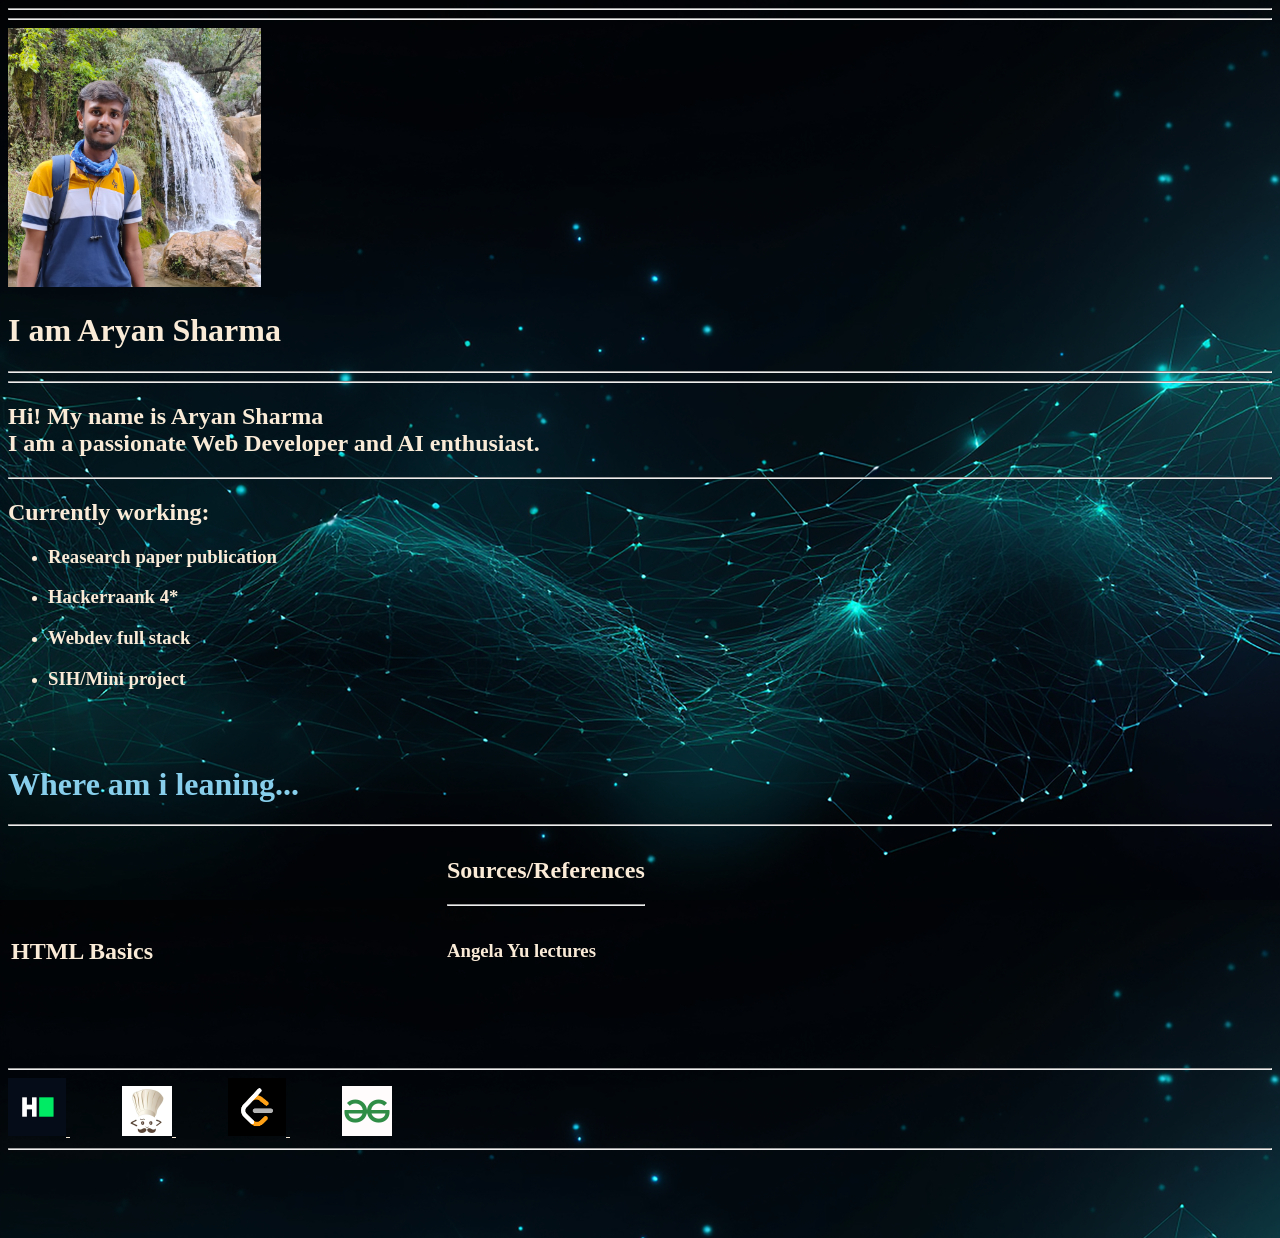
==== index.html @ 07d0f3e6 "Add files via upload" ====
<!DOCTYPE html>
<html lang="en">
<head>
    <meta charset="UTF-8">
    <meta name="viewport" content="width=device-width, initial-scale=1.0">
    <title>Portfolio</title>
        <link rel="stylesheet" href="./style.css" />
</head>
<body background="./assets/images/background.jpg">
    <hr />
    <hr />
<img src="./assets/images/profile photo.jpg" srcset="./assets/images/profile photo.jpg" width="253" height="259" alt="Profile photo"/>
    <h1>I am Aryan Sharma</h1>
    <hr />
    <hr />
    <h2>Hi! My name is Aryan Sharma<br />
        I am a passionate Web Developer and AI enthusiast.
    </h2>
    <hr />
    <h2>Currently working:<br /></h2>

    <ul>
        <li><h3>Reasearch paper publication</h3></li>
        <li><h3>Hackerraank 4*</h3></li>
        <li><h3>Webdev full stack</h3></li>
        <li><h3>SIH/Mini project</h3></li>
    </ul>
    <br />
    <br />
    <h1 class="red-text">Where am i leaning...</h2>
    <table>
        <tr>
            <th>&nbsp&nbsp&nbsp&nbsp&nbsp&nbsp&nbsp&nbsp&nbsp&nbsp&nbsp&nbsp&nbsp&nbsp&nbsp&nbsp&nbsp&nbsp&nbsp&nbsp&nbsp&nbsp&nbsp&nbsp&nbsp&nbsp&nbsp&nbsp&nbsp&nbsp&nbsp&nbsp&nbsp&nbsp&nbsp&nbsp&nbsp&nbsp&nbsp&nbsp&nbsp&nbsp&nbsp&nbsp&nbsp&nbsp&nbsp&nbsp&nbsp&nbsp&nbsp&nbsp&nbsp&nbsp&nbsp&nbsp&nbsp&nbsp&nbsp&nbsp&nbsp&nbsp&nbsp&nbsp&nbsp&nbsp&nbsp&nbsp&nbsp&nbsp&nbsp&nbsp&nbsp&nbsp&nbsp&nbsp&nbsp&nbsp&nbsp&nbsp&nbsp&nbsp&nbsp&nbsp&nbsp&nbsp&nbsp&nbsp&nbsp&nbsp&nbsp&nbsp&nbsp&nbsp&nbsp&nbsp&nbsp&nbsp&nbsp&nbsp&nbsp&nbsp&nbsp&nbsp&nbsp&nbsp&nbsp&nbsp</th>
            <th>
                <h2>Sources/References</h2>
                <hr />
            </th>

        </tr>
        <tr>
            <td>
                <h2>
                    HTML Basics
                </h2>
            </td>
            <td>
                <h3>
                    Angela Yu lectures
                </h3>
            </td>
        </tr>
        <hr />
    </table>
    <br /><br /><br /><br />
    <hr />
    <!-- Hackerank -->
    <a href="https://www.hackerrank.com/aryanhoney_ar">
        <img src="./assets/images/hackerrank logo.png" width="58" />
    </a>
    &nbsp&nbsp&nbsp&nbsp&nbsp&nbsp&nbsp&nbsp&nbsp&nbsp&nbsp&nbsp
    <!-- Codechef -->
    <a href="https://www.codechef.com/users/iaryann">
        <img src="./assets/images/codecheflogo.jpg" width="50" />
    </a>
    &nbsp&nbsp&nbsp&nbsp&nbsp&nbsp&nbsp&nbsp&nbsp&nbsp&nbsp&nbsp
    <!-- Leetcode -->
    <a href="https://leetcode.com/aryanhoney_ar/">
        <img src="./assets/images/leetcode logo.png" width="58"/>
    </a>
    &nbsp&nbsp&nbsp&nbsp&nbsp&nbsp&nbsp&nbsp&nbsp&nbsp&nbsp&nbsp
    <!-- GFG -->
    <a href="https://auth.geeksforgeeks.org/user/iaryann/?utm_source=geeksforgeeks&utm_medium=my_profile&utm_campaign=auth_user">
        <img src="./assets/images/gfglogo.png" width="50" />
    </a>
    <hr />
    <br /><br /><br /><br />
</body>
</html>
---- style.css ----
*{
    color:antiquewhite;
}
.red-text{
    color:skyblue
}
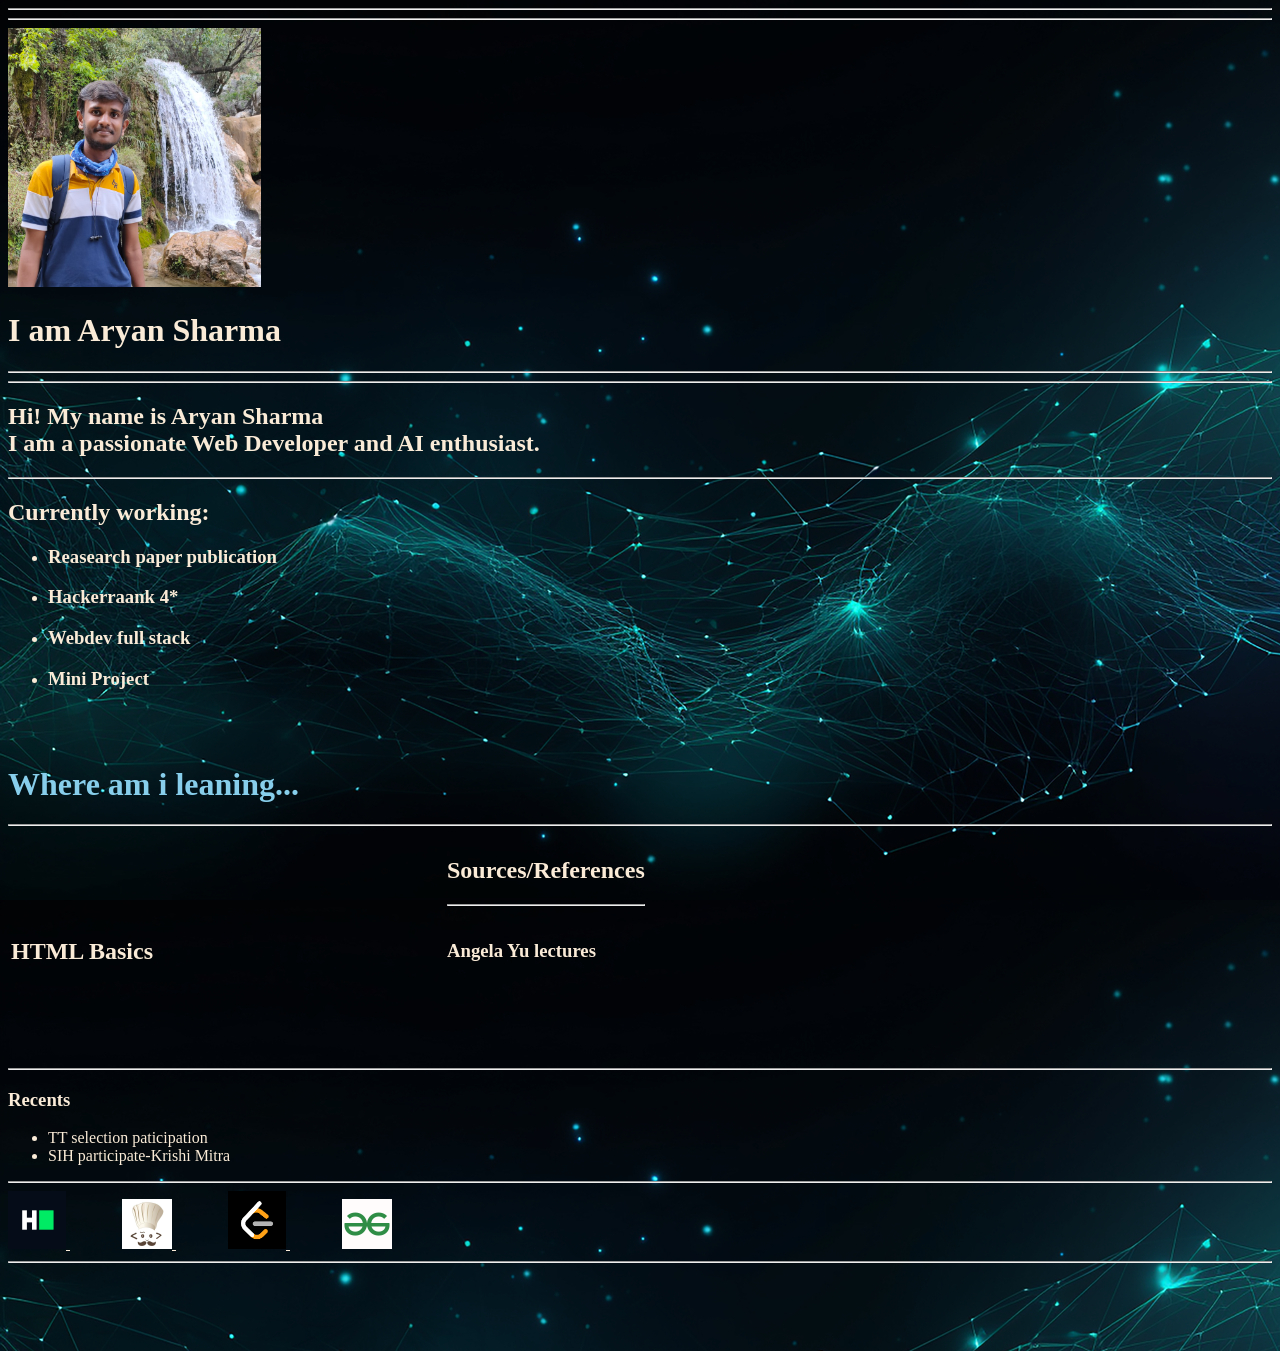
==== commit b57c1606: "Added a recent section" ====
--- a/index.html
+++ b/index.html
@@ -23,7 +23,7 @@
         <li><h3>Reasearch paper publication</h3></li>
         <li><h3>Hackerraank 4*</h3></li>
         <li><h3>Webdev full stack</h3></li>
-        <li><h3>SIH/Mini project</h3></li>
+        <li><h3>Mini Project</h3></li>
     </ul>
     <br />
     <br />
@@ -53,6 +53,12 @@
     </table>
     <br /><br /><br /><br />
     <hr />
+    <h3> Recents</h3>
+    <ul>
+        <li>TT selection paticipation</li>
+        <li>SIH participate-Krishi Mitra</li>
+    </ul>
+    <hr />
     <!-- Hackerank -->
     <a href="https://www.hackerrank.com/aryanhoney_ar">
         <img src="./assets/images/hackerrank logo.png" width="58" />
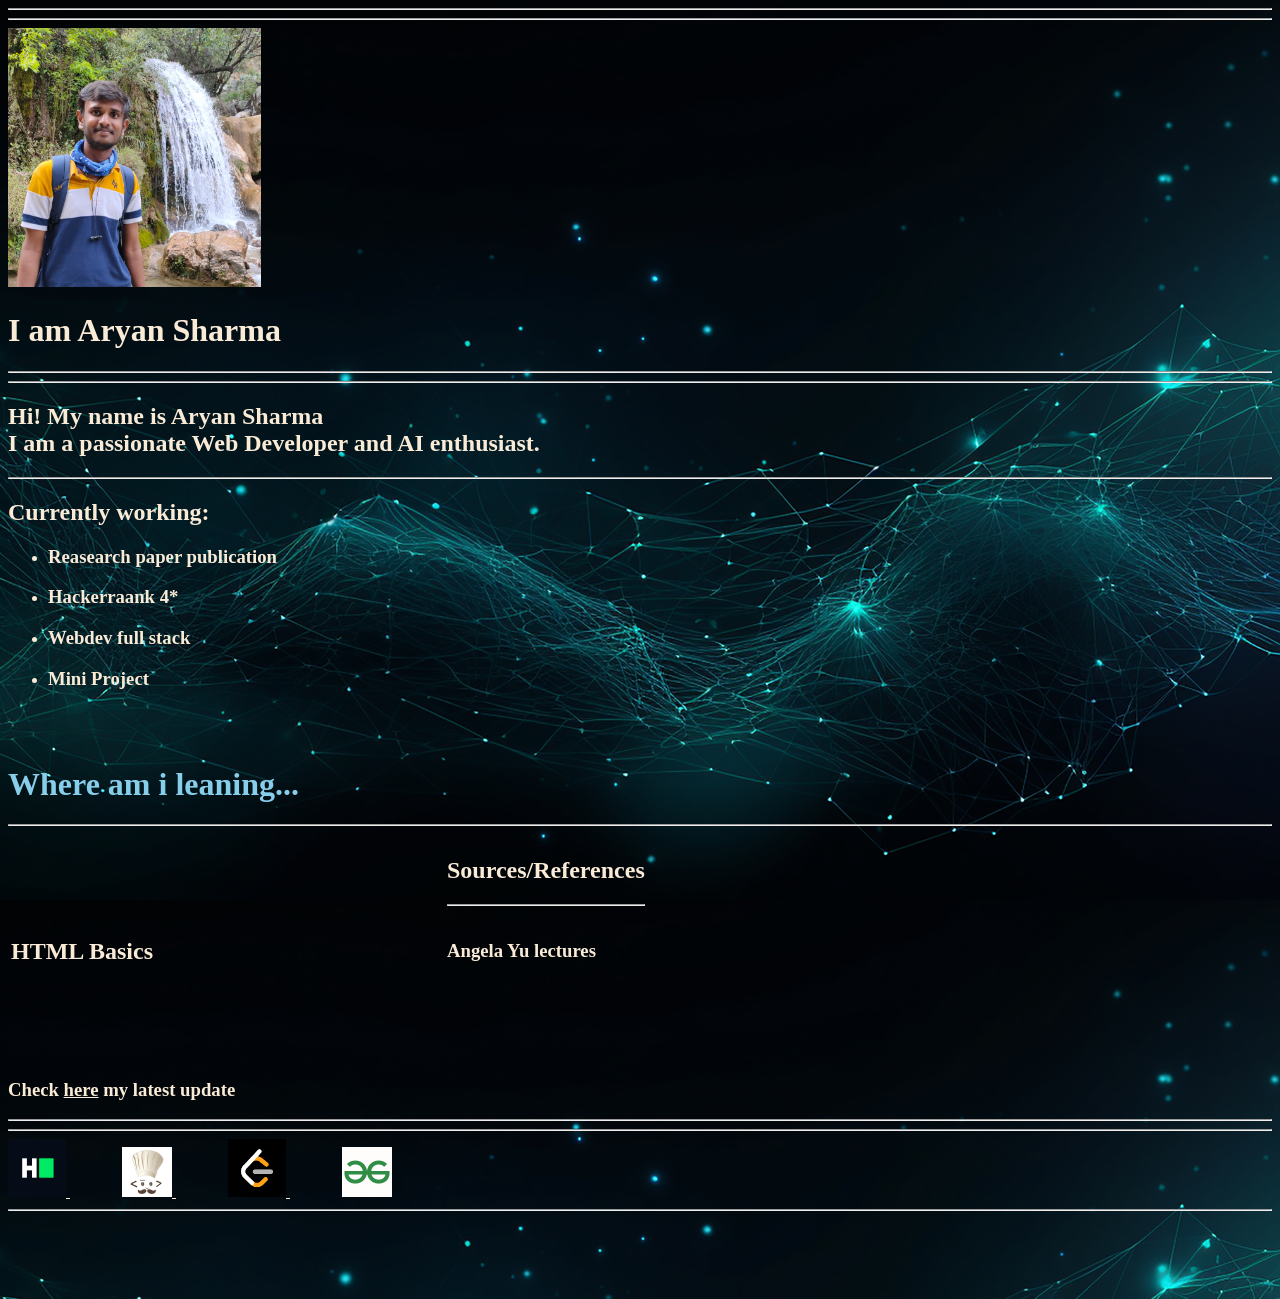
==== commit 864afbe7: "Added recent section as a new page" ====
--- a/index.html
+++ b/index.html
@@ -52,12 +52,11 @@
         <hr />
     </table>
     <br /><br /><br /><br />
+    <h3>
+        Check <a href="./pages/recents.html">here</a> my latest update
+    </h3>
+    
     <hr />
-    <h3> Recents</h3>
-    <ul>
-        <li>TT selection paticipation</li>
-        <li>SIH participate-Krishi Mitra</li>
-    </ul>
     <hr />
     <!-- Hackerank -->
     <a href="https://www.hackerrank.com/aryanhoney_ar">
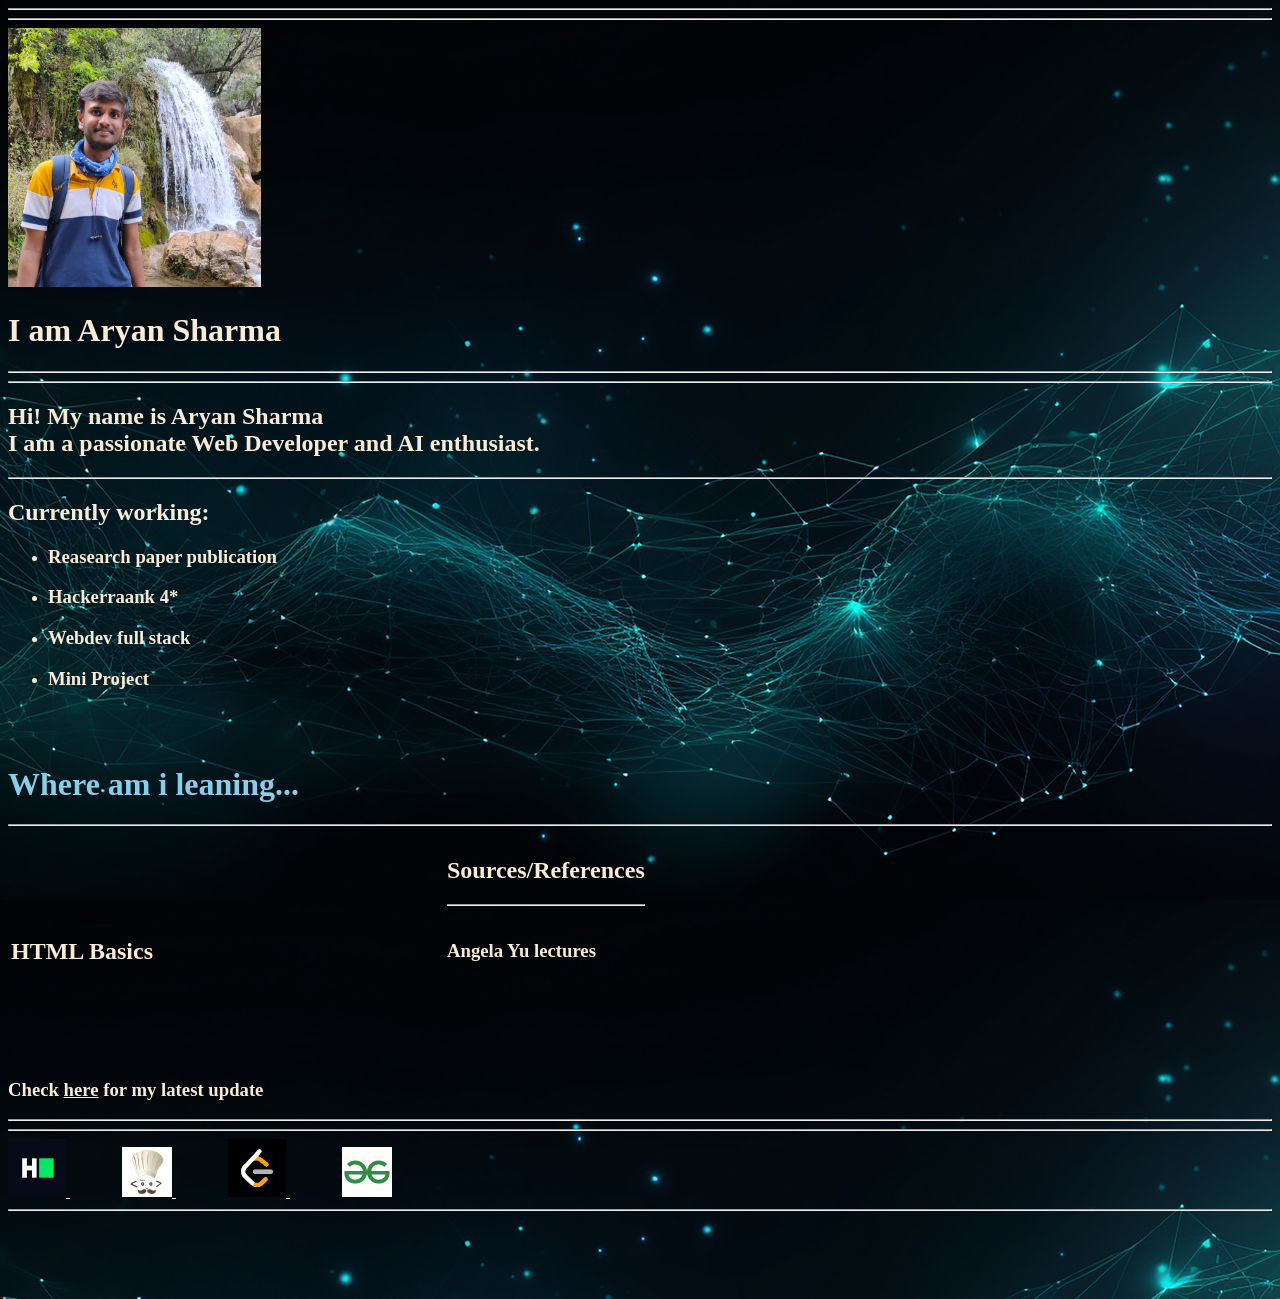
==== commit 39a11ad4: "Corrected a sentence" ====
--- a/index.html
+++ b/index.html
@@ -53,7 +53,7 @@
     </table>
     <br /><br /><br /><br />
     <h3>
-        Check <a href="./pages/recents.html">here</a> my latest update
+        Check <a href="./pages/recents.html">here</a> for my latest update
     </h3>
     
     <hr />
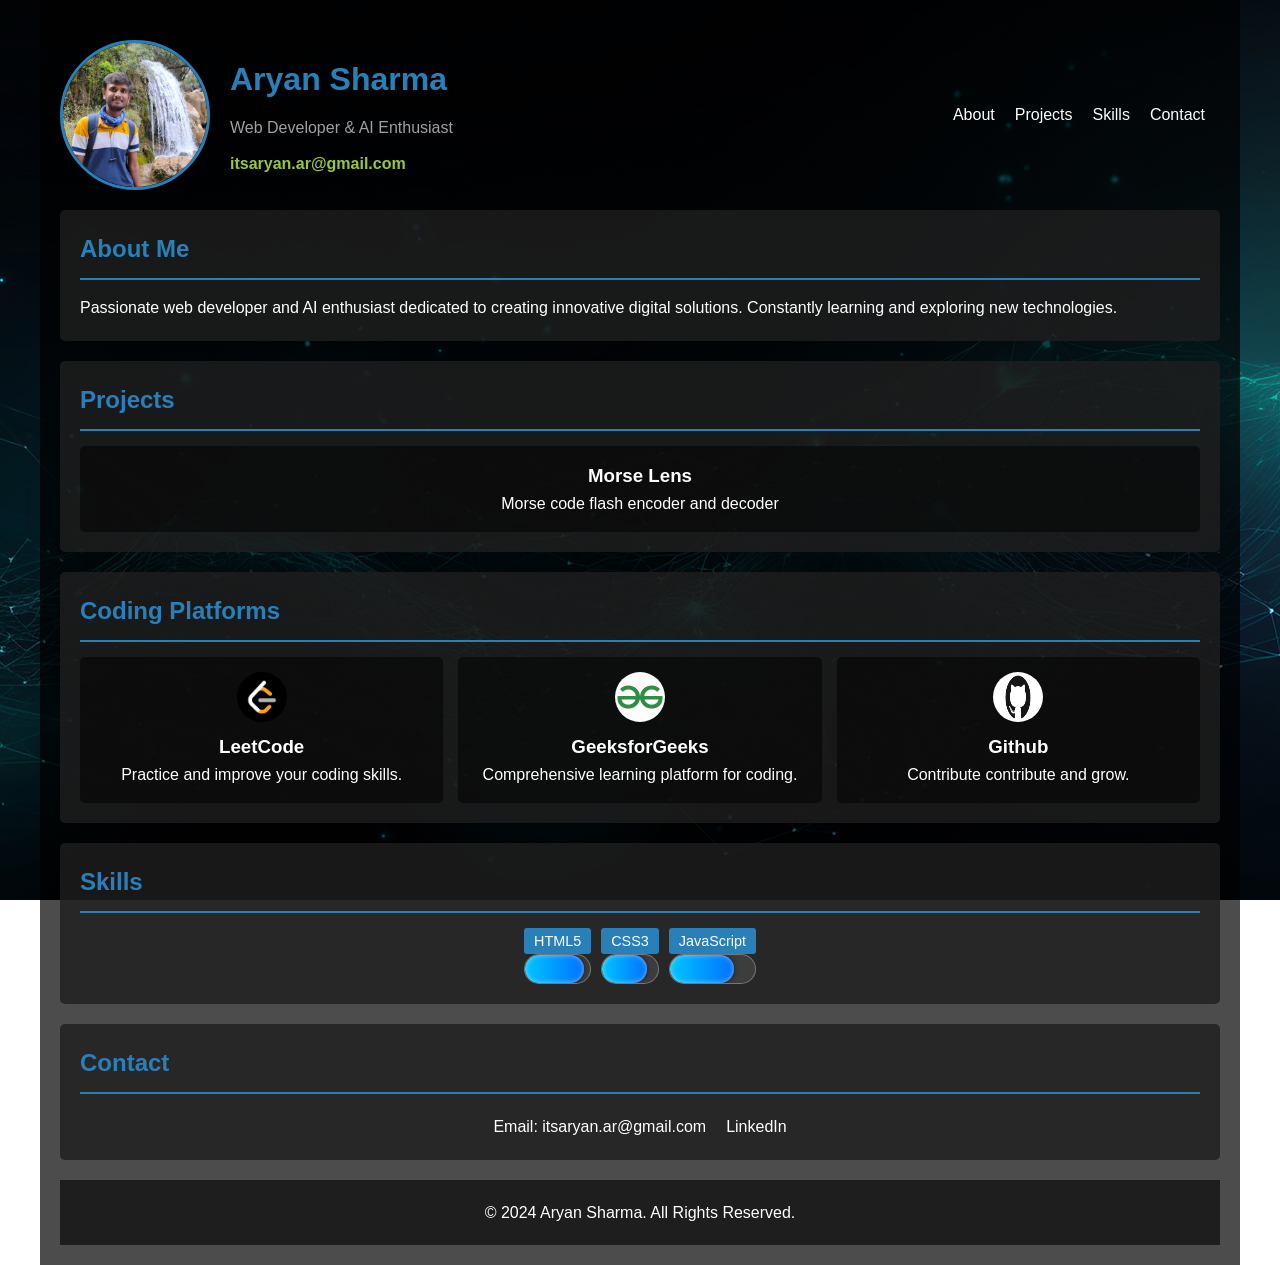
==== commit 737aedcf: "initial commit" ====
--- a/index.html
+++ b/index.html
@@ -3,81 +3,117 @@
 <head>
     <meta charset="UTF-8">
     <meta name="viewport" content="width=device-width, initial-scale=1.0">
-    <title>Portfolio</title>
-        <link rel="stylesheet" href="./style.css" />
+    <title>Aryan Sharma - Portfolio</title>
+    <link rel="stylesheet" href="style.css"/>
+    <script src="skills.js"></script>
+
 </head>
-<body background="./assets/images/background.jpg">
-    <hr />
-    <hr />
-<img src="./assets/images/profile photo.jpg" srcset="./assets/images/profile photo.jpg" width="253" height="259" alt="Profile photo"/>
-    <h1>I am Aryan Sharma</h1>
-    <hr />
-    <hr />
-    <h2>Hi! My name is Aryan Sharma<br />
-        I am a passionate Web Developer and AI enthusiast.
-    </h2>
-    <hr />
-    <h2>Currently working:<br /></h2>
+<body>
+    <div class="container">
+        <header>
+            <img src="assets/images/profile photo.jpg" alt="Profile Picture" class="profile-pic">
+            <div>
+                <h1>Aryan Sharma</h1>
+                <p class="tagline">Web Developer & AI Enthusiast</p>
+                <p class="email-tag">itsaryan.ar@gmail.com</p>
+            </div>
+            
 
-    <ul>
-        <li><h3>Reasearch paper publication</h3></li>
-        <li><h3>Hackerraank 4*</h3></li>
-        <li><h3>Webdev full stack</h3></li>
-        <li><h3>Mini Project</h3></li>
-    </ul>
-    <br />
-    <br />
-    <h1 class="red-text">Where am i leaning...</h2>
-    <table>
-        <tr>
-            <th>&nbsp&nbsp&nbsp&nbsp&nbsp&nbsp&nbsp&nbsp&nbsp&nbsp&nbsp&nbsp&nbsp&nbsp&nbsp&nbsp&nbsp&nbsp&nbsp&nbsp&nbsp&nbsp&nbsp&nbsp&nbsp&nbsp&nbsp&nbsp&nbsp&nbsp&nbsp&nbsp&nbsp&nbsp&nbsp&nbsp&nbsp&nbsp&nbsp&nbsp&nbsp&nbsp&nbsp&nbsp&nbsp&nbsp&nbsp&nbsp&nbsp&nbsp&nbsp&nbsp&nbsp&nbsp&nbsp&nbsp&nbsp&nbsp&nbsp&nbsp&nbsp&nbsp&nbsp&nbsp&nbsp&nbsp&nbsp&nbsp&nbsp&nbsp&nbsp&nbsp&nbsp&nbsp&nbsp&nbsp&nbsp&nbsp&nbsp&nbsp&nbsp&nbsp&nbsp&nbsp&nbsp&nbsp&nbsp&nbsp&nbsp&nbsp&nbsp&nbsp&nbsp&nbsp&nbsp&nbsp&nbsp&nbsp&nbsp&nbsp&nbsp&nbsp&nbsp&nbsp&nbsp&nbsp&nbsp&nbsp</th>
-            <th>
-                <h2>Sources/References</h2>
-                <hr />
-            </th>
+            
+            <nav>
+                <a href="#about">About</a>
+                <a href="#projects">Projects</a>
+                <a href="#skills">Skills</a>
+                <a href="#contact">Contact</a>
+            </nav>
+        </header>
 
-        </tr>
-        <tr>
-            <td>
-                <h2>
-                    HTML Basics
-                </h2>
-            </td>
-            <td>
-                <h3>
-                    Angela Yu lectures
-                </h3>
-            </td>
-        </tr>
-        <hr />
-    </table>
-    <br /><br /><br /><br />
-    <h3>
-        Check <a href="./pages/recents.html">here</a> for my latest update
-    </h3>
-    
-    <hr />
-    <hr />
-    <!-- Hackerank -->
-    <a href="https://www.hackerrank.com/aryanhoney_ar">
-        <img src="./assets/images/hackerrank logo.png" width="58" />
-    </a>
-    &nbsp&nbsp&nbsp&nbsp&nbsp&nbsp&nbsp&nbsp&nbsp&nbsp&nbsp&nbsp
-    <!-- Codechef -->
-    <a href="https://www.codechef.com/users/iaryann">
-        <img src="./assets/images/codecheflogo.jpg" width="50" />
-    </a>
-    &nbsp&nbsp&nbsp&nbsp&nbsp&nbsp&nbsp&nbsp&nbsp&nbsp&nbsp&nbsp
-    <!-- Leetcode -->
-    <a href="https://leetcode.com/aryanhoney_ar/">
-        <img src="./assets/images/leetcode logo.png" width="58"/>
-    </a>
-    &nbsp&nbsp&nbsp&nbsp&nbsp&nbsp&nbsp&nbsp&nbsp&nbsp&nbsp&nbsp
-    <!-- GFG -->
-    <a href="https://auth.geeksforgeeks.org/user/iaryann/?utm_source=geeksforgeeks&utm_medium=my_profile&utm_campaign=auth_user">
-        <img src="./assets/images/gfglogo.png" width="50" />
-    </a>
-    <hr />
-    <br /><br /><br /><br />
+        <section id="about" class="section">
+            <h2>About Me</h2>
+            <p>Passionate web developer and AI enthusiast dedicated to creating innovative digital solutions. Constantly learning and exploring new technologies.</p>
+        </section>
+
+        <section id="projects" class="section">
+            <h2>Projects</h2>
+            <div class="project-grid">
+                <div class="project-card">
+                    <a href="https://only-decode.vercel.app/" target="_blank">
+                        <h3>Morse Lens</h3>
+                        <p>Morse code flash encoder and decoder</p>
+                    </a>
+                </div>
+                <!-- <div class="project-card">
+                    <h3>Web Projects</h3>
+                    <p>Various web development projects</p>
+                </div> -->
+            </div>
+        </section>
+
+        <section id="coding-platforms" class="section">
+            <h2>Coding Platforms</h2>
+            <div class="project-grid">
+                <div class="project-card">
+                    <a href="https://leetcode.com/u/aryanhoney_ar/" target="_blank">
+                        <img src="assets/images/leetcode logo.png" alt="LeetCode Logo" style="width: 50px; height: 50px; margin-bottom: 10px;">
+                        <h3>LeetCode</h3>
+                        <p>Practice and improve your coding skills.</p>
+                    </a>
+                </div>
+                <div class="project-card">
+                    <a href="https://www.geeksforgeeks.org/user/iaryann/" target="_blank">
+                        <img src="assets/images/gfglogo.png" alt="GeeksforGeeks Logo" style="width: 50px; height: 50px; margin-bottom: 10px;">
+                        <h3>GeeksforGeeks</h3>
+                        <p>Comprehensive learning platform for coding.</p>
+                    </a>
+                </div>
+                <div class="project-card">
+                    <a href="https://github.com/idAryan" target="_blank">
+                        <img src="assets/images/github.png" alt="Codeforces Logo" style="width: 50px; height: 50px; margin-bottom: 10px;">
+                        <h3>Github</h3>
+                        <p>Contribute contribute and grow.</p>
+                    </a>
+                </div>
+            </div>
+        </section>
+        
+
+        <section id="skills" class="section">
+            <h2>Skills</h2>
+            <div class="skills-grid">
+                <div class="skill">
+                    <span class="skill-tag">HTML5</span>
+                    <div class="skill-bar">
+                        <div class="progress" data-skill="90"></div>
+                    </div>
+                </div>
+                <div class="skill">
+                    <span class="skill-tag">CSS3</span>
+                    <div class="skill-bar">
+                        <div class="progress" data-skill="80"></div>
+                    </div>
+                </div>
+                <div class="skill">
+                    <span class="skill-tag">JavaScript</span>
+                    <div class="skill-bar">
+                        <div class="progress" data-skill="75"></div>
+                    </div>
+                </div>
+                <!-- Add more skills -->
+            </div>
+        </section>
+        
+        <section id="contact" class="section">
+            <h2>Contact</h2>
+            <div class="contact-links">
+                <a href="mailto:aryansharma@email.com">Email: itsaryan.ar@gmail.com</a>
+                <a href="https://www.linkedin.com/in/aryan-sharma-71909a252/">LinkedIn</a>
+                <!-- <a href="https://github.com/aryansharma">GitHub</a> -->
+            </div>
+        </section>
+
+        <footer>
+            <p>© 2024 Aryan Sharma. All Rights Reserved.</p>
+        </footer>
+    </div>
 </body>
 </html>
--- a/style.css
+++ b/style.css
@@ -1,6 +1,228 @@
-*{
-    color:antiquewhite;
-}
-.red-text{
-    color:skyblue
-}+* {
+    margin: 0;
+    padding: 0;
+    box-sizing: border-box;
+}
+
+
+body {
+    font-family: Arial, sans-serif;
+    background-image: url('assets/images/background.jpg');
+    background-size: cover;
+    background-position: center;
+    background-attachment: fixed;
+    color: white;
+    line-height: 1.6;
+}
+
+.container {
+    width: 95%;
+    max-width: 1200px;
+    margin: 0 auto;
+    padding: 20px;
+    background: rgba(0, 0, 0, 0.7);
+    min-height: 50vh;
+}
+
+header {
+    display: flex;
+    align-items: center;
+    justify-content: flex-start;
+    gap: 20px;
+    padding: 20px 0;
+}
+
+.profile-pic {
+flex-shrink: 0;
+}
+
+header h1, header p {
+margin: 5px 0;
+text-align: left;
+}
+header div {
+display: flex;
+flex-direction: column; /* Stack the text vertically */
+justify-content: center; /* Vertically align text */
+}
+
+.tagline {
+margin: 5px 0; /* Adds a small margin for spacing */
+color: #a0a0a0; /* Ensures consistent text color */
+}
+
+
+
+.profile-pic {
+    width: 150px;
+    height: 150px;
+    border-radius: 50%;
+    object-fit: cover;
+    border: 3px solid #2980b9;
+}
+
+h1 {
+    color: #2980b9;
+    margin: 10px 0;
+}
+
+.tagline {
+    color: #a0a0a0;
+}
+
+nav {
+    display: flex;
+    justify-content: flex-end; /* Push links to the right */
+    margin: 50px 0;
+    padding-left:470px;
+}
+
+nav a {
+    margin: 0 10px;
+    color: white;
+    text-decoration: none;
+    transition: color 0.3s ease;
+}
+
+
+nav a:hover {
+    color: #2980b9;
+}
+
+.section {
+    background: rgba(30, 30, 30, 0.8);
+    border-radius: 5px;
+    padding: 20px;
+    margin-bottom: 20px;
+}
+
+.section h2 {
+    color: #2980b9;
+    border-bottom: 2px solid #2980b9;
+    padding-bottom: 10px;
+    margin-bottom: 15px;
+}
+
+.project-grid {
+    display: grid;
+    grid-template-columns: repeat(auto-fit, minmax(250px, 1fr));
+    gap: 15px;
+}
+
+.project-card {
+    background: rgba(0, 0, 0, 0.5);
+    padding: 15px;
+    border-radius: 5px;
+    text-align: center;
+}
+
+.project-card a {
+    color: white;
+    text-decoration: none;
+}
+
+.project-card a:hover {
+    color: #2980b9;
+}
+
+.skills-grid {
+    display: flex;
+    flex-wrap: wrap;
+    justify-content: center;
+    gap: 10px;
+}
+
+.skill-tag {
+    background: #2980b9;
+    color: white;
+    padding: 5px 10px;
+    border-radius: 3px;
+    font-size: 0.9em;
+}
+
+.contact-links {
+    display: flex;
+    justify-content: center;
+    gap: 20px;
+    margin-top: 20px;
+}
+
+.contact-links a {
+    color: white;
+    text-decoration: none;
+    transition: color 0.3s ease;
+}
+
+.contact-links a:hover {
+    color: #2980b9;
+}
+
+footer {
+    text-align: center;
+    padding: 20px;
+    background: rgba(0, 0, 0, 0.6);
+}
+
+@media (max-width: 600px) {
+    .container {
+        width: 95%;
+    }
+}
+#coding-platforms img {
+    display: block;
+    margin: 0 auto;
+    border-radius: 50%;
+    background: white;
+}
+
+#coding-platforms .project-card img:hover {
+    box-shadow: 0 0 10px #2980b9;
+    transition: all 0.3s ease;
+}
+
+
+
+
+.skill-bar {
+    position: relative;
+    width: 100%;
+    height: 30px;
+    background: rgba(255, 255, 255, 0.1);
+    border-radius: 15px;
+    overflow: hidden;
+    border: 1px solid rgba(255, 255, 255, 0.3);
+}
+
+.progress {
+    position: absolute;
+    top: 0;
+    left: 0;
+    height: 100%;
+    width: 0%;
+    background: linear-gradient(90deg, #00c6ff, #0072ff);
+    border-radius: 15px;
+    box-shadow: 0 0 5px rgba(0, 0, 0, 0.5), inset 0 0 5px rgba(255, 255, 255, 0.5);
+    animation: load-skill 2s forwards;
+}
+
+/* Progress Animation */
+@keyframes load-skill {
+    0% {
+        width: 0%;
+    }
+    100% {
+        width: var(--skill-level, 0%);
+    }
+}
+
+
+
+.email-tag {
+    color: #9bc839; 
+    font-weight: bold; 
+    transition: color 0.3s ease; 
+}
+
+.email-tag:hover {
+    color: #f39c12; 
+}
